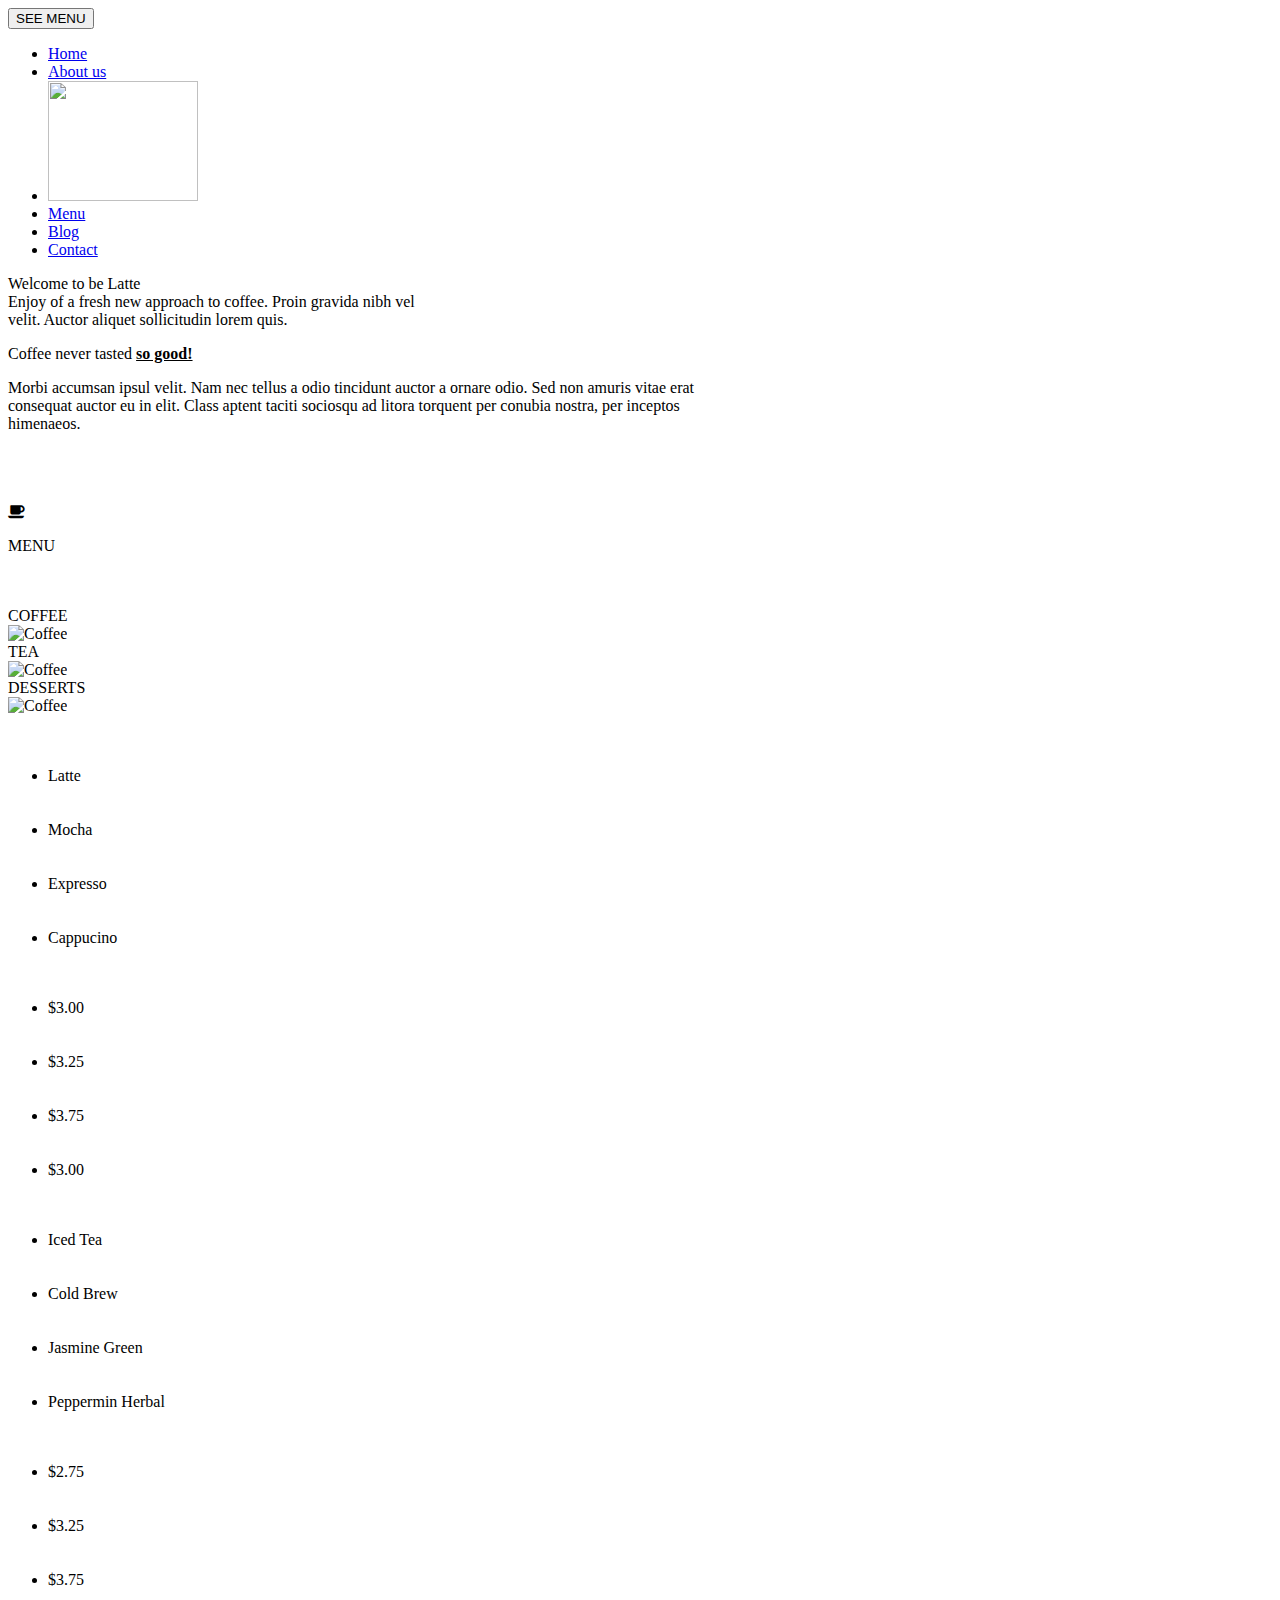
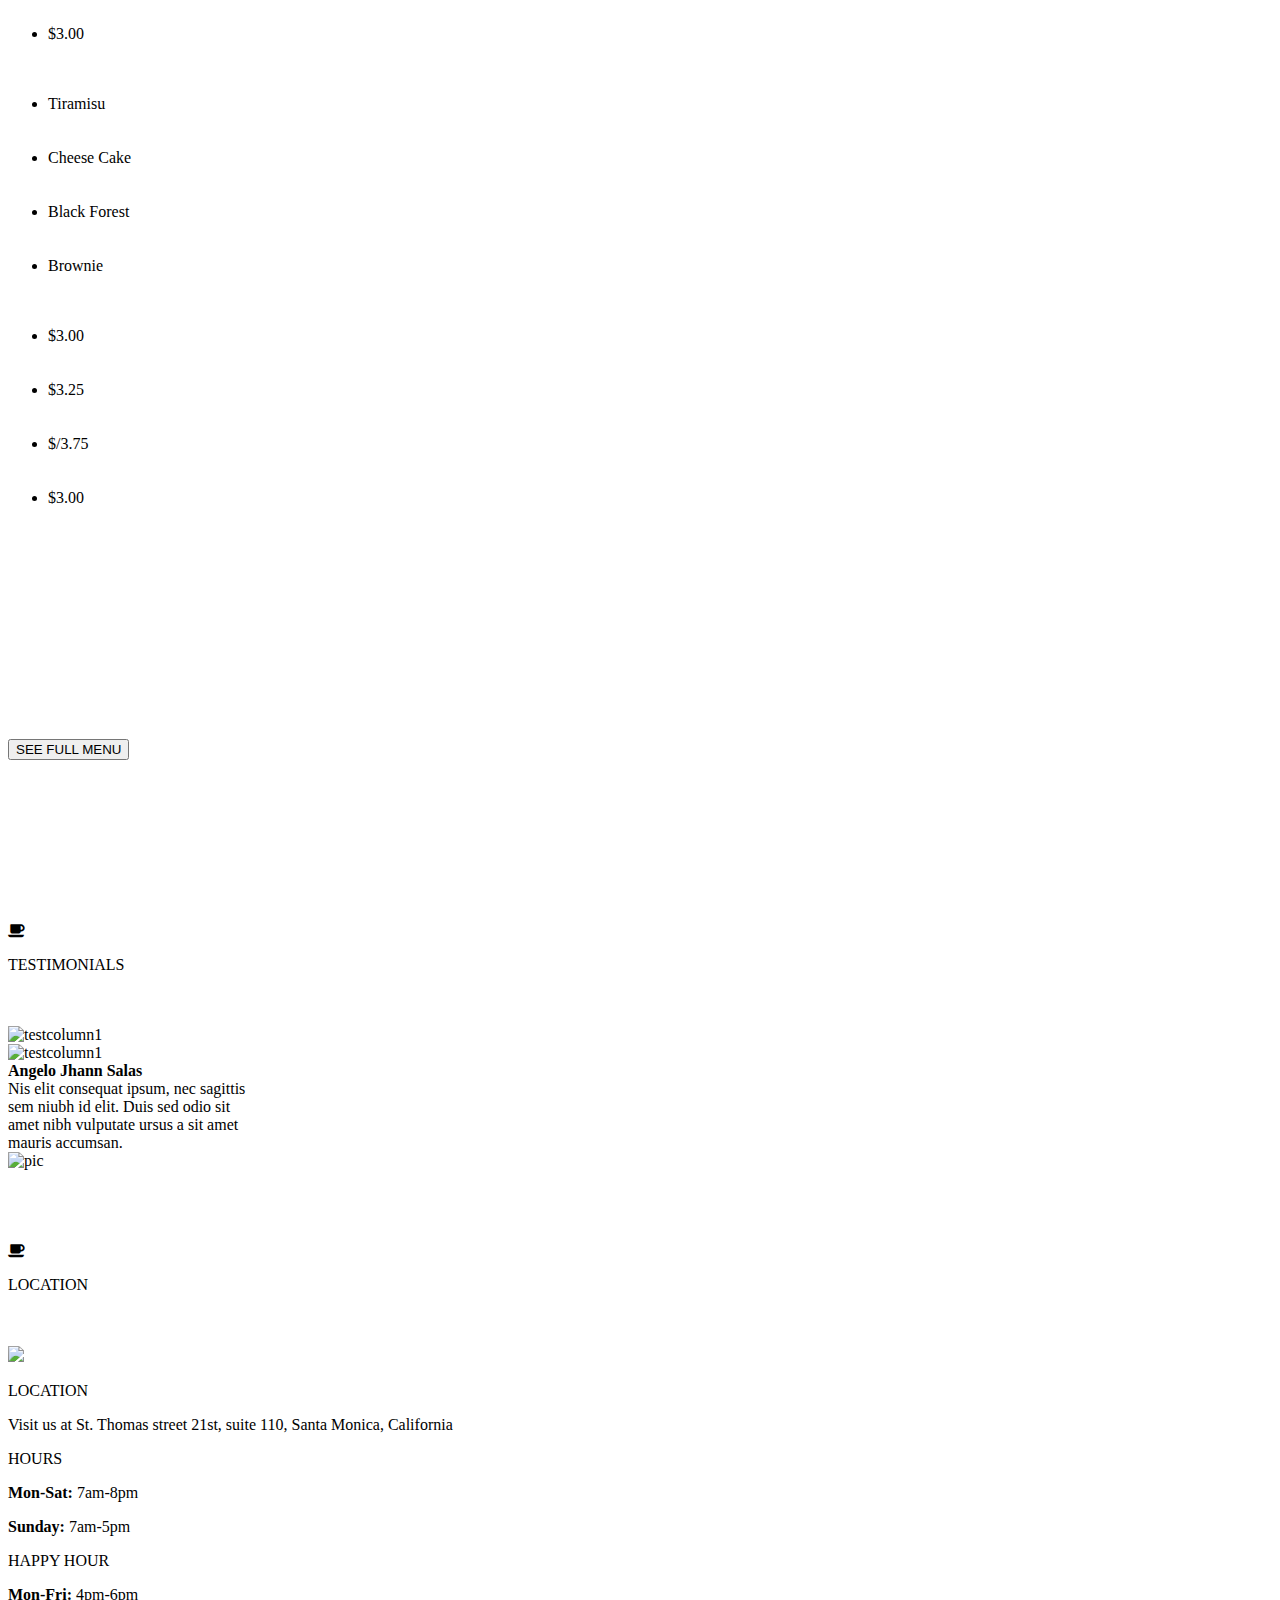
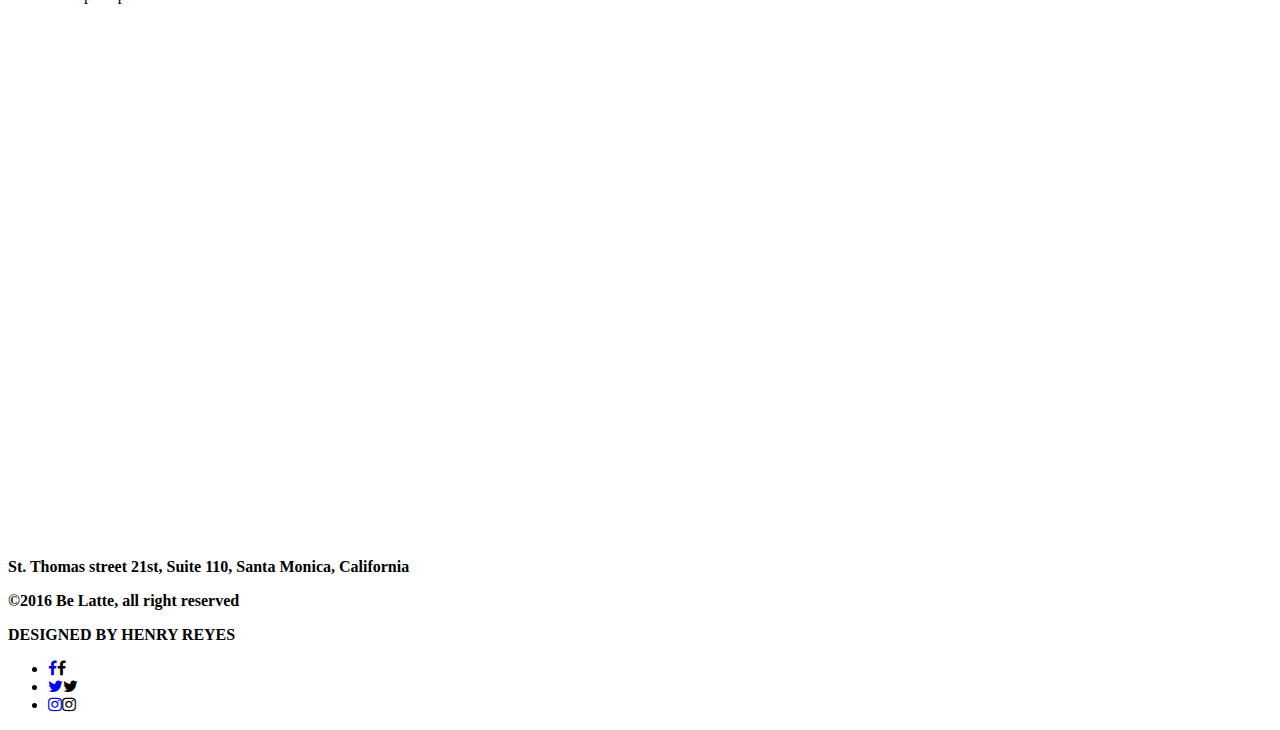
==== index.html @ 0c340b13 "Added an HTML file for Coffeeshop website" ====
<!DOCTYPE html>

<html lang="en-us">
  <head>
    <title>Coffee Shop</title>
    <link rel="stylesheet" href"css\reset.css"></link>
    <link rel="stylesheet" href="css\stylesheet.css"></link>
    <link rel="stylesheet" href="https://cdnjs.cloudflare.com/ajax/libs/font-awesome/4.7.0/css/font-awesome.min.css">
  </head>

  <body>
    <div class="container">
      <div class="bg-img">
        <div class="topnav">
          <button class="btn">SEE MENU</button>
          <ul>
          <li><a href="css/index_home.html">Home</a>
          <li><a href="css/index_about-us.html">About us</a>
          <li><div id="logo-image">
          <img style="width:150px; height:120px;"src="pic_reference\Coffeeyf.png">
          </div>
          <li><a href="css/index_menu.html">Menu</a>
          <li><a href="css/index_blog.html">Blog</a>
          <li><a href="css/index_contact.html">Contact</a>
        </div>
      </div>
    </div>

    <div class="centered">Welcome to be Latte</div>
    <div class="description"> Enjoy of a fresh new approach to coffee. Proin gravida nibh vel<br>
      velit. Auctor aliquet sollicitudin lorem quis.</div>
    <div class="so-good">
      <p><span>Coffee never tasted <u><b>so good!</b></u></span></p>
      <p>Morbi accumsan ipsul velit. Nam nec tellus a odio
      tincidunt auctor a ornare odio. Sed non amuris vitae erat <br>
      consequat auctor eu in elit. Class aptent taciti sociosqu ad litora torquent
      per conubia nostra, per inceptos <br> himenaeos. </p>
    </div>
    <br><br><br>

    <div class="coffee-icon">
    <span class="icon-style"><i class="fa fa-coffee">
    </i></span>
    </div>

    <div class="Menu">
      <p>MENU<p>
    </div>
<br><br>
    <div class="row">
      <div class="column">
        <div class="coffeex">COFFEE</div>
        <img src="pic_reference/cof4bb.jpg" alt="Coffee" style="width: 100%;">
        </div>
      <div class="column">
        <div class="tea">TEA</div>
        <img src="pic_reference/cof2b.jpg" alt="Coffee" style="width: 100%;">
        </div>
      <div class="column">
        <div class="desserts">DESSERTS</div>
        <img src="pic_reference/cof1b.jpg" alt="Coffee" style="width: 100%;">
        </div>
    </div><br><br>

    <div>
      <div class="cof">
        <ul>
          <li>Latte</li><br>
            <br>
          <li>Mocha</li><br>
            <br>
          <li>Expresso</li><br>
            <br>
          <li>Cappucino</li><br>
            <br>
        </ul>
      </div>
    <div class="cof-price">
      <ul>
        <li>$3.00</li><br>
          <br>
        <li>$3.25</li><br>
          <br>
        <li>$3.75</li><br>
          <br>
        <li>$3.00</li><br>
          <br>
      </ul>
    </div>
  <div class="teaa">
    <ul>
      <li>Iced Tea</li><br>
      <br>
      <li>Cold Brew</li><br>
      <br>
      <li>Jasmine Green</li><br>
      <br>
      <li>Peppermin Herbal</li><br>
      <br>
    </ul>
  </div>
  <div class="teaa-price">
    <ul>
      <li>$2.75</li><br>
      <br>
      <li>$3.25</li><br>
      <br>
      <li>$3.75</li><br>
      <br>
      <li>$3.00</li><br>
      <br>
    </ul>
  </div>
  <div class="dessertss">
    <ul>
      <li>Tiramisu</li><br>
      <br>
      <li>Cheese Cake</li><br>
      <br>
      <li>Black Forest</li><br>
      <br>
      <li>Brownie</li><br>
      <br>
    </ul>
  </div>
  <div class="dessertss-price">
    <ul>
      <li>$3.00</li><br>
      <br>
      <li>$3.25</li><br>
      <br>
      <li>$/3.75</li><br>
      <br>
      <li>$3.00</li><br>
      <br>
    </ul>
  </div>
</div><br><br><br><br><br><br><br><br><br><br>

  <div class="btncfm">
    <button class="btn_see_full_menu">SEE FULL MENU</button>
  </div><br><br><br><br><br><br><br><br><br>

  <div class="coffee-icon">
  <span class="icon-style"><i class="fa fa-coffee">
  </i></span>
  </div>

  <div class="Testimonials">
    <p>TESTIMONIALS<p>
  </div><br><br>

  <div class="testrow">
    <div class="testcolumn1">
      <img src="pic_reference/hand_cup2.1.jpg" alt="testcolumn1" style="width:100%;">
    </div>
    <div class="testimonial-container">
    <div class="testcolumn2">
      <img src="pic_reference/melon.jpg" alt="testcolumn1" style="width:100%;">
      <div class="testimoname"><b>Angelo Jhann Salas</b></div>
      <div class="testimony">Nis elit consequat ipsum, nec sagittis<br>
      sem niubh id elit. Duis sed odio sit<br>
    amet nibh vulputate ursus a sit amet<br>
  mauris accumsan.</div>
      <div id="pic">
      <img style="height:100px; width:100px;" src="pic_reference/pic.jpeg" alt="pic">
      </div>
    </div>
  </div>
</div><br><br><br><br>

<div class="coffee-icon">
<span class="icon-style"><i class="fa fa-coffee">
</i></span>
</div>

<div class="Testimonials">
  <p>LOCATION<p>
</div><br><br>

<div class="container-loc">
  <div>
    <img class="map" src="pic_reference/map.jpg">
    </div>
    <div class="yellow">
  </div>
  <div class="h1"><p>LOCATION</p>
  <div class="descrip1"><p>Visit us at St. Thomas street 21st, suite 110, Santa
    Monica, California</p>
  </div>
</div>
  <div class="h2"><p>HOURS</p>
  <div class="descrip2">
    <p><b>Mon-Sat:</b> 7am-8pm</p>
    <p><b>Sunday:</b> 7am-5pm</p>
  </div>
</div>
<div class="h3"><p>HAPPY HOUR</p>
<div class="descrip3">
  <p><b>Mon-Fri:</b> 4pm-6pm</p>
</div>
</div>
</div><br><br><br><br><br><br><br><br><br><br><br><br><br><br><br><br><br>
<br><br><br><br><br><br><br><br><br><br><br><br>

<div class="container-footer">
  <div class="footer-descrip"><p><b>St. Thomas street 21st, Suite 110, Santa Monica,
  California<b></p>
  </div>
  <div class="footer-descrip2"><p><b>©2016 Be Latte, all right reserved</b></p>
  </div>
  <div class="footer-descrip3"><p><b>DESIGNED BY HENRY REYES</b></p>
  </div>
  <ul>
  <li class="fb-icon">
  <a href="https://www.facebook.com"><span class="icon-style"><i class="fa fa-facebook"></a>
  </i></span>
  </li>
  <li class="twt-icon">
  <a href="https://www.twitter.com"><span class="icon-style"><i class="fa fa-twitter"></a>
  </i></span>
</li>
  <li class="ig-icon">
  <a href="https://www.instagram.com"><span class="icon-style"><i class="fa fa-instagram"></a>
  </i></span>
</li>
</ul>
</div>

  </body>
</html>
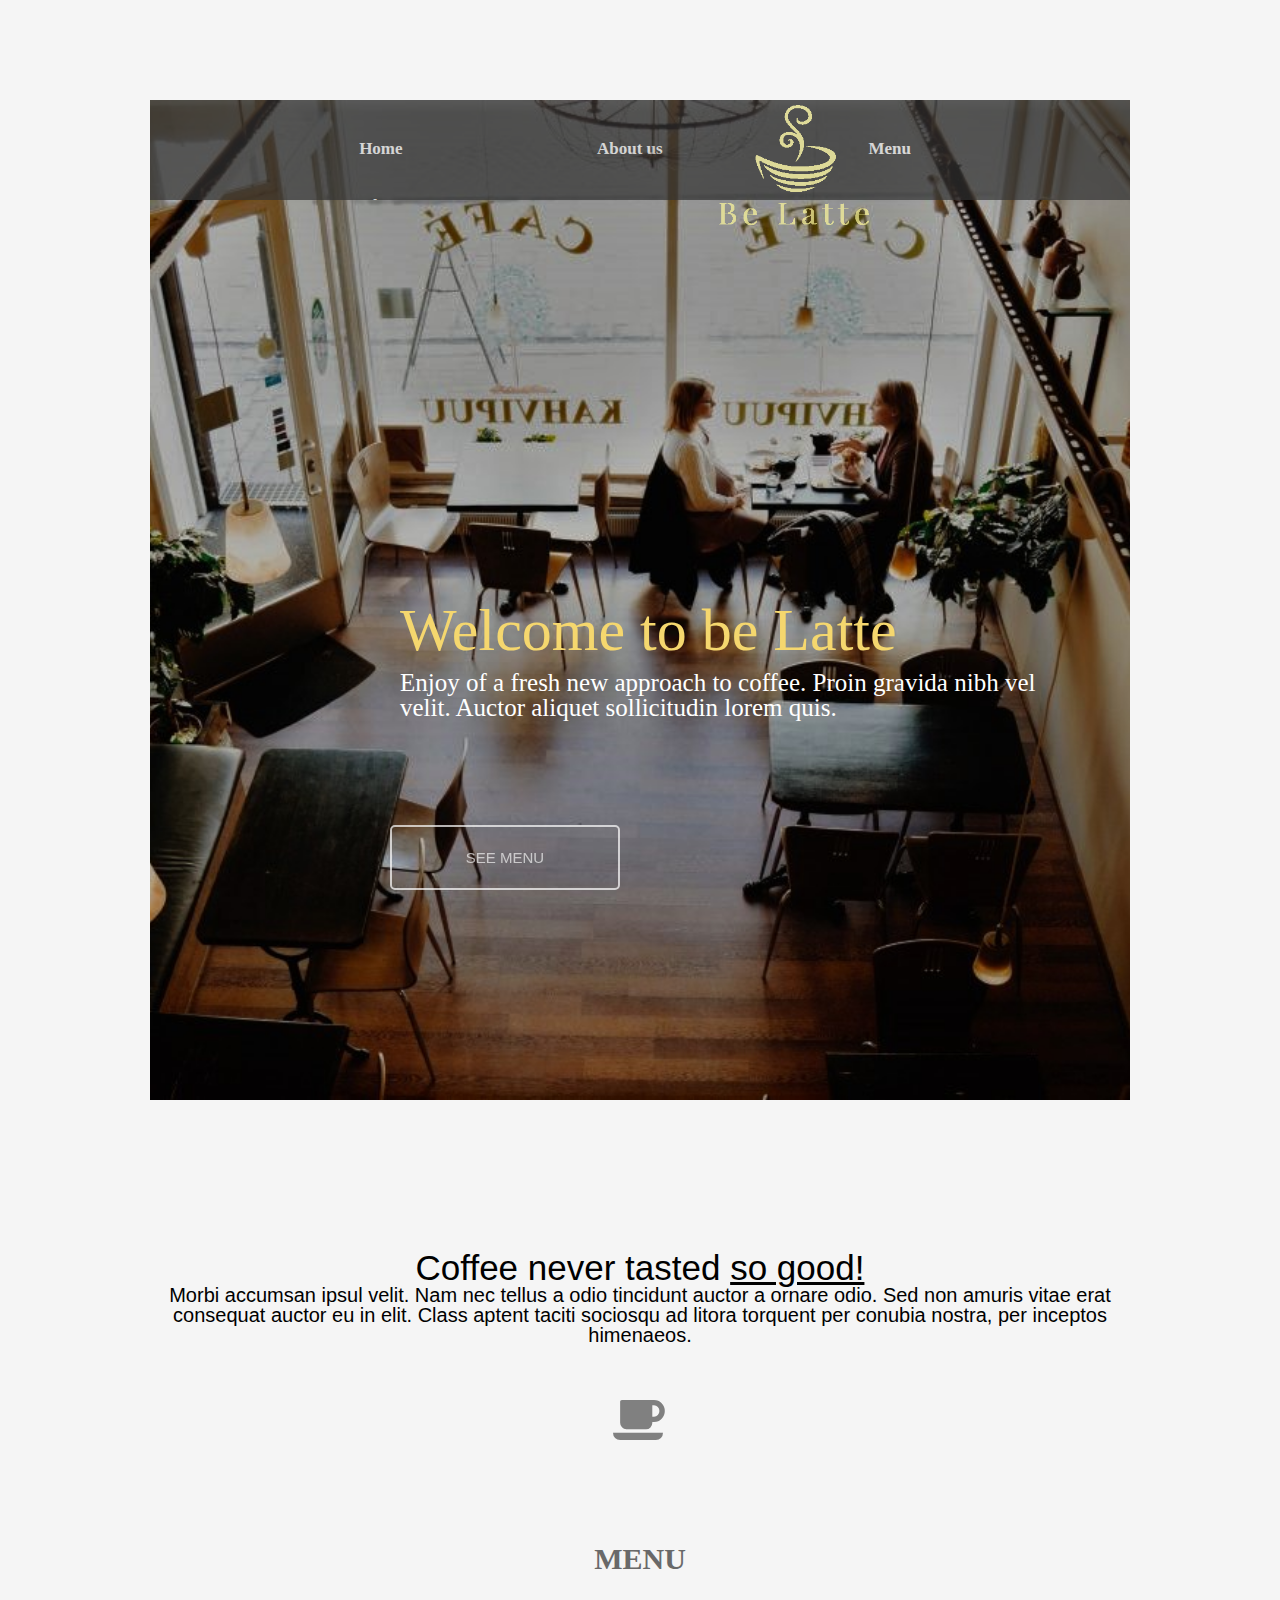
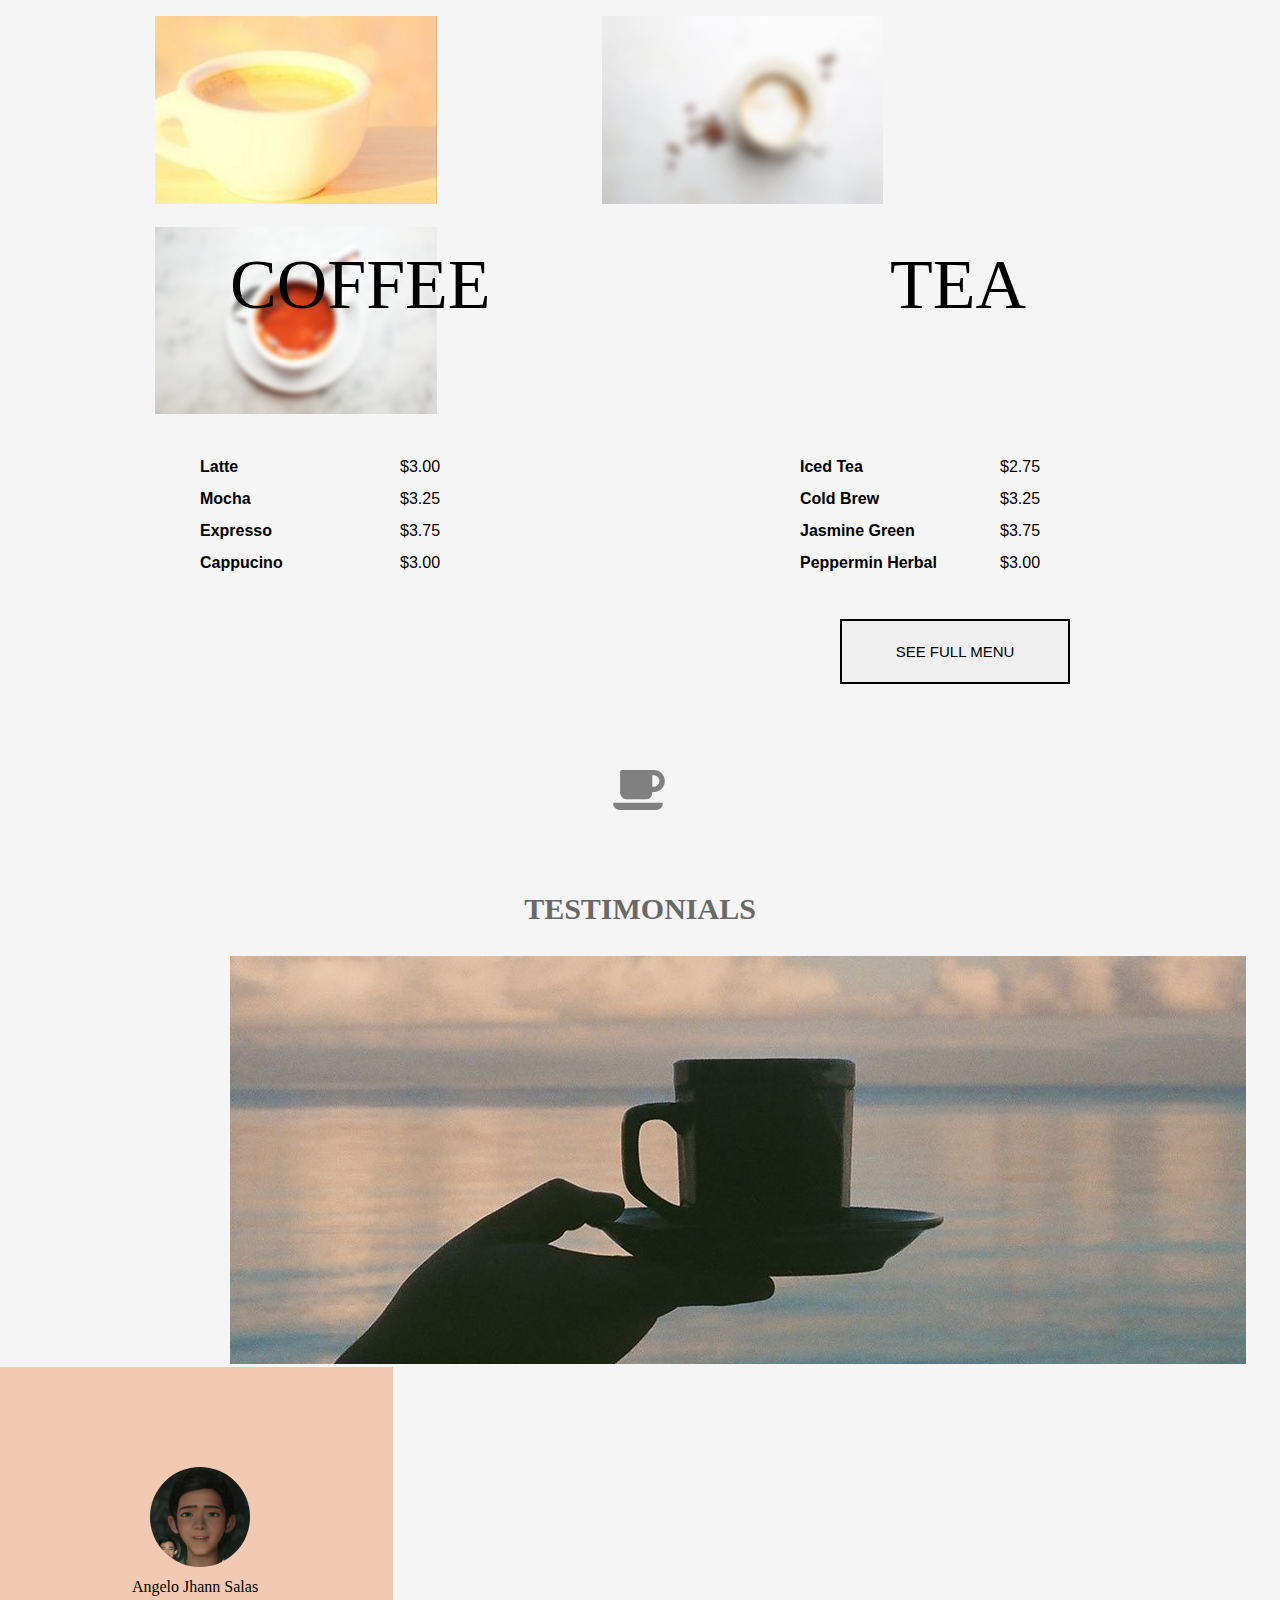
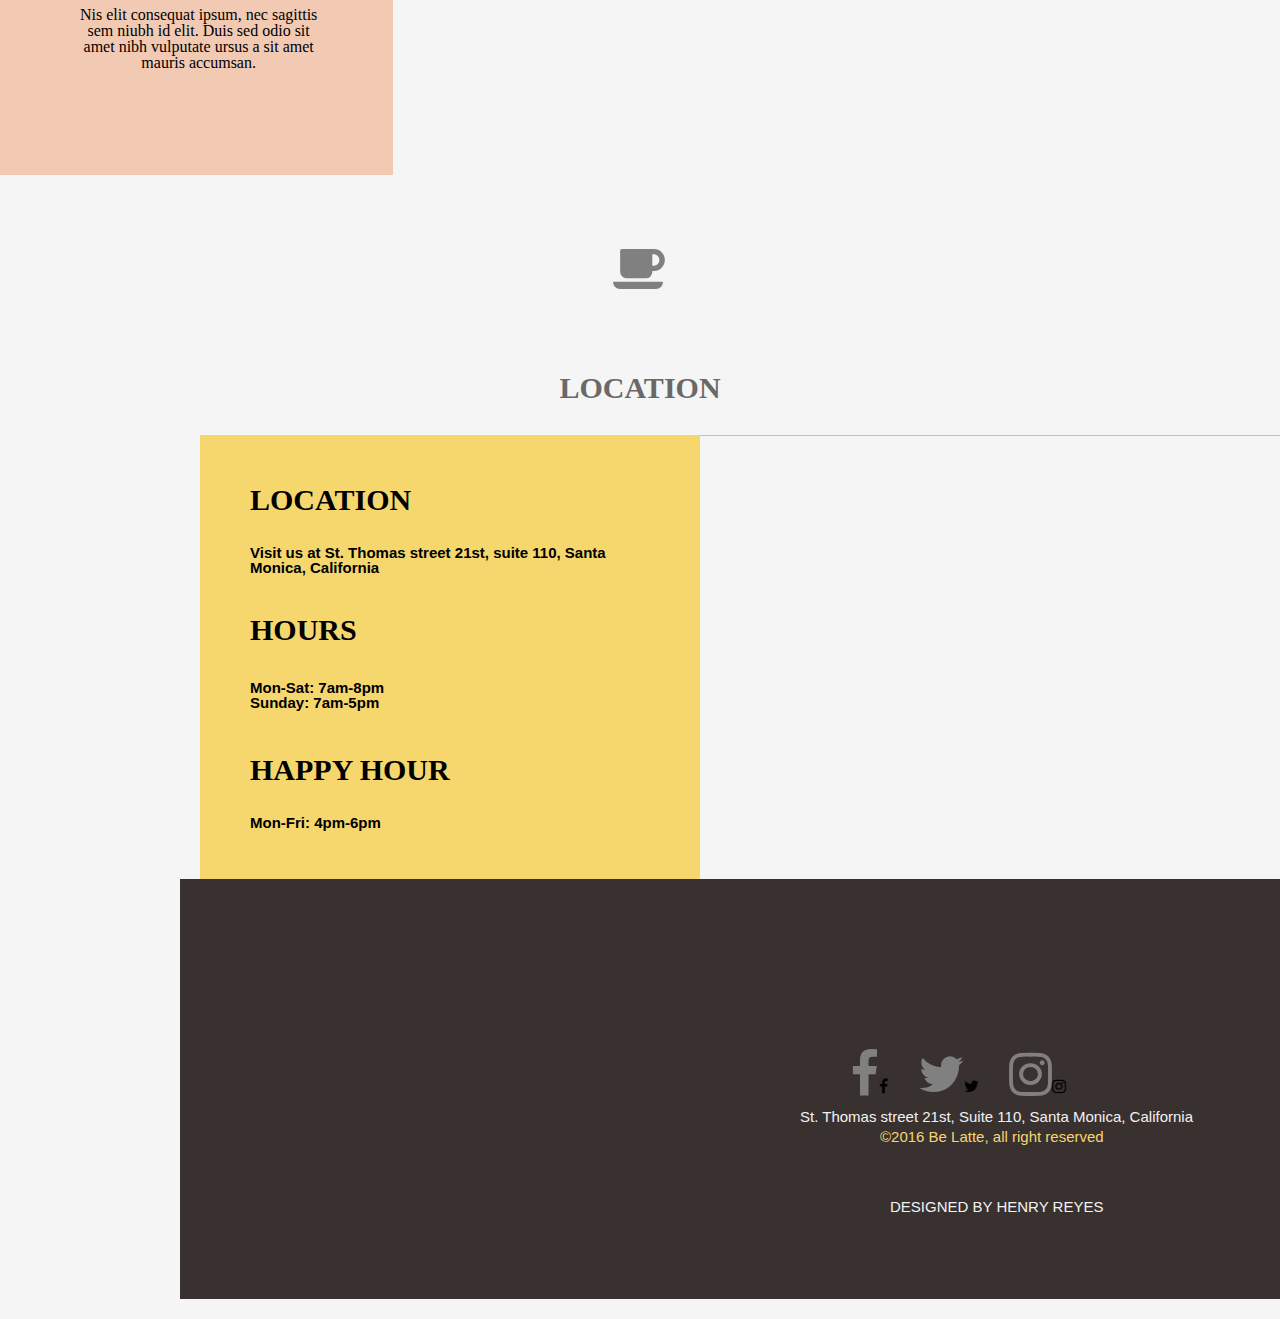
==== commit 8ba26ddb: "Add additional ui with menu and footer." ====
--- a/index.html
+++ b/index.html
@@ -3,7 +3,7 @@
 <html lang="en-us">
   <head>
     <title>Coffee Shop</title>
-    <link rel="stylesheet" href"css\reset.css"></link>
+    <link rel="stylesheet" href="css\reset.css"></link>
     <link rel="stylesheet" href="css\stylesheet.css"></link>
     <link rel="stylesheet" href="https://cdnjs.cloudflare.com/ajax/libs/font-awesome/4.7.0/css/font-awesome.min.css">
   </head>
